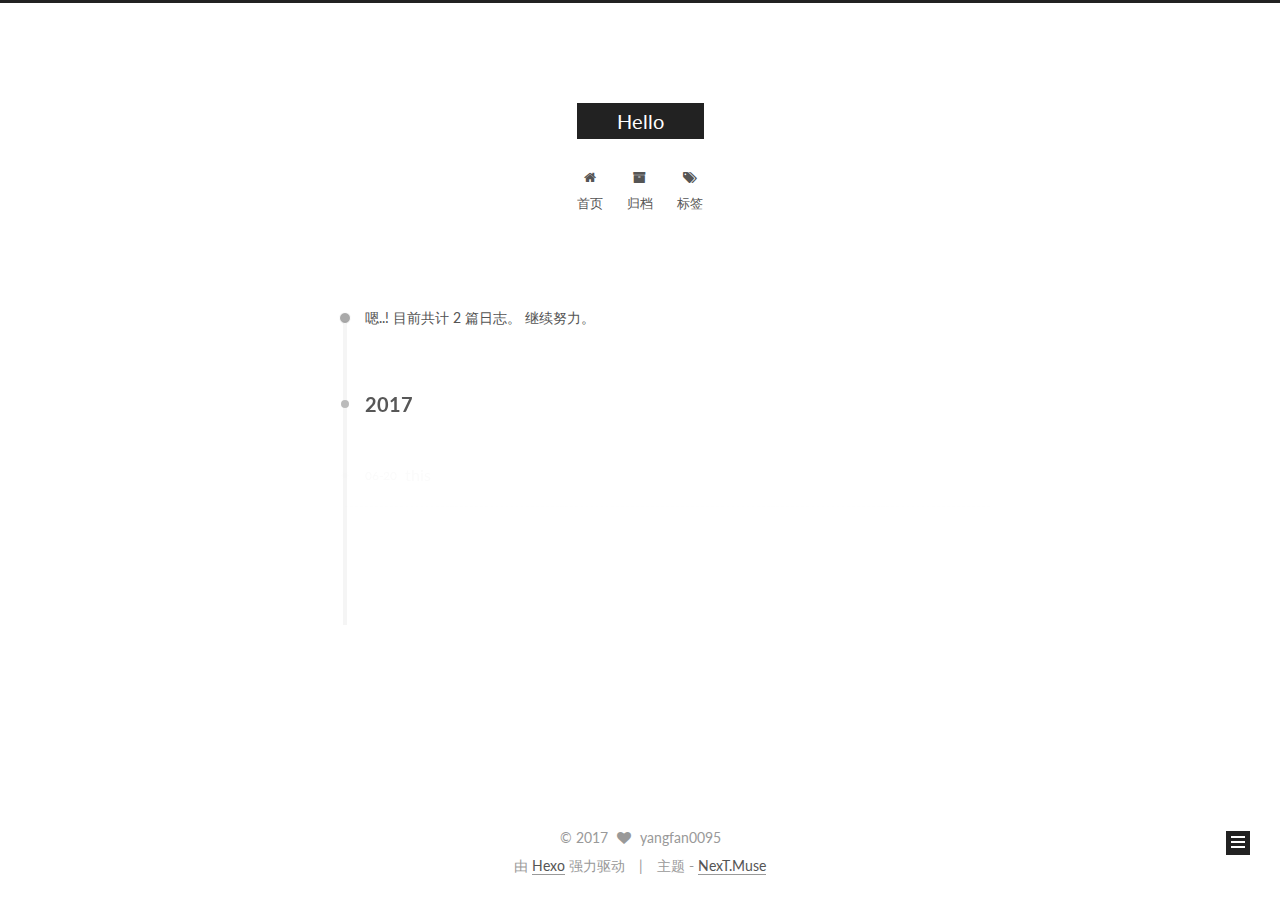
==== archives/index.html @ ce15f58a "Site updated: 2017-06-26 13:51:12" ====
<!doctype html>



  


<html class="theme-next muse use-motion" lang="zh-Hans">
<head>
  <meta charset="UTF-8"/>
<meta http-equiv="X-UA-Compatible" content="IE=edge" />
<meta name="viewport" content="width=device-width, initial-scale=1, maximum-scale=1"/>









<meta http-equiv="Cache-Control" content="no-transform" />
<meta http-equiv="Cache-Control" content="no-siteapp" />















  
  
  <link href="/lib/fancybox/source/jquery.fancybox.css?v=2.1.5" rel="stylesheet" type="text/css" />




  
  
  
  

  
    
    
  

  

  

  

  

  
    
    
    <link href="//fonts.googleapis.com/css?family=Lato:300,300italic,400,400italic,700,700italic&subset=latin,latin-ext" rel="stylesheet" type="text/css">
  






<link href="/lib/font-awesome/css/font-awesome.min.css?v=4.6.2" rel="stylesheet" type="text/css" />

<link href="/css/main.css?v=5.1.1" rel="stylesheet" type="text/css" />


  <meta name="keywords" content="Hexo, NexT" />








  <link rel="shortcut icon" type="image/x-icon" href="/favicon.ico?v=5.1.1" />






<meta property="og:type" content="website">
<meta property="og:title" content="Hello">
<meta property="og:url" content="http://yoursite.com/archives/index.html">
<meta property="og:site_name" content="Hello">
<meta name="twitter:card" content="summary">
<meta name="twitter:title" content="Hello">



<script type="text/javascript" id="hexo.configurations">
  var NexT = window.NexT || {};
  var CONFIG = {
    root: '/',
    scheme: 'Muse',
    sidebar: {"position":"left","display":"post","offset":12,"offset_float":0,"b2t":false,"scrollpercent":false},
    fancybox: true,
    motion: true,
    duoshuo: {
      userId: '0',
      author: '博主'
    },
    algolia: {
      applicationID: '',
      apiKey: '',
      indexName: '',
      hits: {"per_page":10},
      labels: {"input_placeholder":"Search for Posts","hits_empty":"We didn't find any results for the search: ${query}","hits_stats":"${hits} results found in ${time} ms"}
    }
  };
</script>



  <link rel="canonical" href="http://yoursite.com/archives/"/>





  <title>归档 | Hello</title>
  














</head>

<body itemscope itemtype="http://schema.org/WebPage" lang="zh-Hans">

  
  
    
  

  <div class="container sidebar-position-left  page-archive  ">
    <div class="headband"></div>

    <header id="header" class="header" itemscope itemtype="http://schema.org/WPHeader">
      <div class="header-inner"><div class="site-brand-wrapper">
  <div class="site-meta ">
    

    <div class="custom-logo-site-title">
      <a href="/"  class="brand" rel="start">
        <span class="logo-line-before"><i></i></span>
        <span class="site-title">Hello</span>
        <span class="logo-line-after"><i></i></span>
      </a>
    </div>
      
        <p class="site-subtitle"></p>
      
  </div>

  <div class="site-nav-toggle">
    <button>
      <span class="btn-bar"></span>
      <span class="btn-bar"></span>
      <span class="btn-bar"></span>
    </button>
  </div>
</div>

<nav class="site-nav">
  

  
    <ul id="menu" class="menu">
      
        
        <li class="menu-item menu-item-home">
          <a href="/" rel="section">
            
              <i class="menu-item-icon fa fa-fw fa-home"></i> <br />
            
            首页
          </a>
        </li>
      
        
        <li class="menu-item menu-item-archives">
          <a href="/archives/" rel="section">
            
              <i class="menu-item-icon fa fa-fw fa-archive"></i> <br />
            
            归档
          </a>
        </li>
      
        
        <li class="menu-item menu-item-tags">
          <a href="/tags/" rel="section">
            
              <i class="menu-item-icon fa fa-fw fa-tags"></i> <br />
            
            标签
          </a>
        </li>
      

      
    </ul>
  

  
</nav>



 </div>
    </header>

    <main id="main" class="main">
      <div class="main-inner">
        <div class="content-wrap">
          <div id="content" class="content">
            

  <section id="posts" class="posts-collapse">
    <span class="archive-move-on"></span>

    <span class="archive-page-counter">
      
      
      
        
      
      嗯..! 目前共计 2 篇日志。 继续努力。
    </span>

    

      
      
      

      
        
        <div class="collection-title">
          <h2 class="archive-year motion-element" id="archive-year-2017">2017</h2>
        </div>
      
      

      

  <article class="post post-type-normal" itemscope itemtype="http://schema.org/Article">
    <header class="post-header">

      <h2 class="post-title">
        
            <a class="post-title-link" href="/2017/06/20/this/" itemprop="url">
              
                <span itemprop="name">this</span>
              
            </a>
        
      </h2>

      <div class="post-meta">
        <time class="post-time" itemprop="dateCreated"
              datetime="2017-06-20T11:34:22+08:00"
              content="2017-06-20" >
          06-20
        </time>
      </div>

    </header>
  </article>



    

      
      
      

      
      

      

  <article class="post post-type-normal" itemscope itemtype="http://schema.org/Article">
    <header class="post-header">

      <h2 class="post-title">
        
            <a class="post-title-link" href="/2017/06/20/hello-world/" itemprop="url">
              
                <span itemprop="name">Hello World</span>
              
            </a>
        
      </h2>

      <div class="post-meta">
        <time class="post-time" itemprop="dateCreated"
              datetime="2017-06-20T11:29:02+08:00"
              content="2017-06-20" >
          06-20
        </time>
      </div>

    </header>
  </article>



    

  </section>

  



          </div>
          


          

        </div>
        
          
  
  <div class="sidebar-toggle">
    <div class="sidebar-toggle-line-wrap">
      <span class="sidebar-toggle-line sidebar-toggle-line-first"></span>
      <span class="sidebar-toggle-line sidebar-toggle-line-middle"></span>
      <span class="sidebar-toggle-line sidebar-toggle-line-last"></span>
    </div>
  </div>

  <aside id="sidebar" class="sidebar">
    <div class="sidebar-inner">

      

      

      <section class="site-overview sidebar-panel sidebar-panel-active">
        <div class="site-author motion-element" itemprop="author" itemscope itemtype="http://schema.org/Person">
          <img class="site-author-image" itemprop="image"
               src="/images/avatar.gif"
               alt="yangfan0095" />
          <p class="site-author-name" itemprop="name">yangfan0095</p>
           
              <p class="site-description motion-element" itemprop="description"></p>
          
        </div>
        <nav class="site-state motion-element">

          
            <div class="site-state-item site-state-posts">
              <a href="/archives/">
                <span class="site-state-item-count">2</span>
                <span class="site-state-item-name">日志</span>
              </a>
            </div>
          

          

          

        </nav>

        

        <div class="links-of-author motion-element">
          
        </div>

        
        

        
        

        


      </section>

      

      

    </div>
  </aside>


        
      </div>
    </main>

    <footer id="footer" class="footer">
      <div class="footer-inner">
        <div class="copyright" >
  
  &copy; 
  <span itemprop="copyrightYear">2017</span>
  <span class="with-love">
    <i class="fa fa-heart"></i>
  </span>
  <span class="author" itemprop="copyrightHolder">yangfan0095</span>
</div>


<div class="powered-by">
  由 <a class="theme-link" href="https://hexo.io">Hexo</a> 强力驱动
</div>

<div class="theme-info">
  主题 -
  <a class="theme-link" href="https://github.com/iissnan/hexo-theme-next">
    NexT.Muse
  </a>
</div>


        

        
      </div>
    </footer>

    
      <div class="back-to-top">
        <i class="fa fa-arrow-up"></i>
        
      </div>
    

  </div>

  

<script type="text/javascript">
  if (Object.prototype.toString.call(window.Promise) !== '[object Function]') {
    window.Promise = null;
  }
</script>









  












  
  <script type="text/javascript" src="/lib/jquery/index.js?v=2.1.3"></script>

  
  <script type="text/javascript" src="/lib/fastclick/lib/fastclick.min.js?v=1.0.6"></script>

  
  <script type="text/javascript" src="/lib/jquery_lazyload/jquery.lazyload.js?v=1.9.7"></script>

  
  <script type="text/javascript" src="/lib/velocity/velocity.min.js?v=1.2.1"></script>

  
  <script type="text/javascript" src="/lib/velocity/velocity.ui.min.js?v=1.2.1"></script>

  
  <script type="text/javascript" src="/lib/fancybox/source/jquery.fancybox.pack.js?v=2.1.5"></script>


  


  <script type="text/javascript" src="/js/src/utils.js?v=5.1.1"></script>

  <script type="text/javascript" src="/js/src/motion.js?v=5.1.1"></script>



  
  

  
  
    <script type="text/javascript" id="motion.page.archive">
      $('.archive-year').velocity('transition.slideLeftIn');
    </script>
  


  


  <script type="text/javascript" src="/js/src/bootstrap.js?v=5.1.1"></script>



  


  




	





  





  





  






  





  

  

  

  

  

  

</body>
</html>
---- css/main.css ----
/* normalize.css v3.0.2 | MIT License | git.io/normalize */
html {
  font-family: sans-serif; /* 1 */
  -ms-text-size-adjust: 100%; /* 2 */
  -webkit-text-size-adjust: 100%; /* 2 */
}
body {
  margin: 0;
}
article,
aside,
details,
figcaption,
figure,
footer,
header,
hgroup,
main,
menu,
nav,
section,
summary {
  display: block;
}
audio,
canvas,
progress,
video {
  display: inline-block; /* 1 */
  vertical-align: baseline; /* 2 */
}
audio:not([controls]) {
  display: none;
  height: 0;
}
[hidden],
template {
  display: none;
}
a {
  background-color: transparent;
}
a:active,
a:hover {
  outline: 0;
}
abbr[title] {
  border-bottom: 1px dotted;
}
b,
strong {
  font-weight: bold;
}
dfn {
  font-style: italic;
}
h1 {
  font-size: 2em;
  margin: 0.67em 0;
}
mark {
  background: #ff0;
  color: #000;
}
small {
  font-size: 80%;
}
sub,
sup {
  font-size: 75%;
  line-height: 0;
  position: relative;
  vertical-align: baseline;
}
sup {
  top: -0.5em;
}
sub {
  bottom: -0.25em;
}
img {
  border: 0;
}
svg:not(:root) {
  overflow: hidden;
}
figure {
  margin: 1em 40px;
}
hr {
  -moz-box-sizing: content-box;
  box-sizing: content-box;
  height: 0;
}
pre {
  overflow: auto;
}
code,
kbd,
pre,
samp {
  font-family: monospace, monospace;
  font-size: 1em;
}
button,
input,
optgroup,
select,
textarea {
  color: inherit; /* 1 */
  font: inherit; /* 2 */
  margin: 0; /* 3 */
}
button {
  overflow: visible;
}
button,
select {
  text-transform: none;
}
button,
html input[type="button"],
input[type="reset"],
input[type="submit"] {
  -webkit-appearance: button; /* 2 */
  cursor: pointer; /* 3 */
}
button[disabled],
html input[disabled] {
  cursor: default;
}
button::-moz-focus-inner,
input::-moz-focus-inner {
  border: 0;
  padding: 0;
}
input {
  line-height: normal;
}
input[type="checkbox"],
input[type="radio"] {
  box-sizing: border-box; /* 1 */
  padding: 0; /* 2 */
}
input[type="number"]::-webkit-inner-spin-button,
input[type="number"]::-webkit-outer-spin-button {
  height: auto;
}
input[type="search"] {
  -webkit-appearance: textfield; /* 1 */
  -moz-box-sizing: content-box;
  -webkit-box-sizing: content-box; /* 2 */
  box-sizing: content-box;
}
input[type="search"]::-webkit-search-cancel-button,
input[type="search"]::-webkit-search-decoration {
  -webkit-appearance: none;
}
fieldset {
  border: 1px solid #c0c0c0;
  margin: 0 2px;
  padding: 0.35em 0.625em 0.75em;
}
legend {
  border: 0; /* 1 */
  padding: 0; /* 2 */
}
textarea {
  overflow: auto;
}
optgroup {
  font-weight: bold;
}
table {
  border-collapse: collapse;
  border-spacing: 0;
}
td,
th {
  padding: 0;
}
::selection {
  background: #262a30;
  color: #fff;
}
body {
  position: relative;
  font-family: 'Lato', "PingFang SC", "Microsoft YaHei", sans-serif;
  font-size: 14px;
  line-height: 2;
  color: #555;
  background: #fff;
}
@media (max-width: 767px) {
  body {
    padding-right: 0 !important;
  }
}
@media (min-width: 768px) and (max-width: 991px) {
  body {
    padding-right: 0 !important;
  }
}
@media (min-width: 1600px) {
  body {
    font-size: 16px;
  }
}
h1,
h2,
h3,
h4,
h5,
h6 {
  margin: 0;
  padding: 0;
  font-weight: bold;
  line-height: 1.5;
  font-family: 'Lato', "PingFang SC", "Microsoft YaHei", sans-serif;
}
h2,
h3,
h4,
h5,
h6 {
  margin: 20px 0 15px;
}
h1 {
  font-size: 22px;
}
@media (max-width: 767px) {
  h1 {
    font-size: 18px;
  }
}
h2 {
  font-size: 20px;
}
@media (max-width: 767px) {
  h2 {
    font-size: 16px;
  }
}
h3 {
  font-size: 18px;
}
@media (max-width: 767px) {
  h3 {
    font-size: 14px;
  }
}
h4 {
  font-size: 16px;
}
@media (max-width: 767px) {
  h4 {
    font-size: 12px;
  }
}
h5 {
  font-size: 14px;
}
@media (max-width: 767px) {
  h5 {
    font-size: 10px;
  }
}
h6 {
  font-size: 12px;
}
@media (max-width: 767px) {
  h6 {
    font-size: 8px;
  }
}
p {
  margin: 0 0 25px 0;
}
a {
  color: #555;
  text-decoration: none;
  border-bottom: 1px solid #999;
  word-wrap: break-word;
}
a:hover {
  color: #222;
  border-bottom-color: #222;
}
blockquote {
  margin: 0;
  padding: 0;
}
img {
  display: block;
  margin: auto;
  max-width: 100%;
  height: auto;
}
hr {
  margin: 40px 0;
  height: 3px;
  border: none;
  background-color: #ddd;
  background-image: repeating-linear-gradient(-45deg, #fff, #fff 4px, transparent 4px, transparent 8px);
}
blockquote {
  padding: 0 15px;
  color: #666;
  border-left: 4px solid #ddd;
}
blockquote cite::before {
  content: "-";
  padding: 0 5px;
}
dt {
  font-weight: 700;
}
dd {
  margin: 0;
  padding: 0;
}
.text-left {
  text-align: left;
}
.text-center {
  text-align: center;
}
.text-right {
  text-align: right;
}
.text-justify {
  text-align: justify;
}
.text-nowrap {
  white-space: nowrap;
}
.text-lowercase {
  text-transform: lowercase;
}
.text-uppercase {
  text-transform: uppercase;
}
.text-capitalize {
  text-transform: capitalize;
}
.center-block {
  display: block;
  margin-left: auto;
  margin-right: auto;
}
.clearfix:before,
.clearfix:after {
  content: " ";
  display: table;
}
.clearfix:after {
  clear: both;
}
.pullquote {
  width: 45%;
}
.pullquote.left {
  float: left;
  margin-left: 5px;
  margin-right: 10px;
}
.pullquote.right {
  float: right;
  margin-left: 10px;
  margin-right: 5px;
}
.affix.affix.affix {
  position: fixed;
}
.translation {
  margin-top: -20px;
  font-size: 14px;
  color: #999;
}
.scrollbar-measure {
  width: 100px;
  height: 100px;
  overflow: scroll;
  position: absolute;
  top: -9999px;
}
.use-motion .motion-element {
  opacity: 0;
}
table {
  margin: 20px 0;
  width: 100%;
  border-collapse: collapse;
  border-spacing: 0;
  border: 1px solid #ddd;
  font-size: 14px;
  table-layout: fixed;
  word-wrap: break-all;
}
table>tbody>tr:nth-of-type(odd) {
  background-color: #f9f9f9;
}
table>tbody>tr:hover {
  background-color: #f5f5f5;
}
caption,
th,
td {
  padding: 8px;
  text-align: left;
  vertical-align: middle;
  font-weight: normal;
}
th,
td {
  border-bottom: 3px solid #ddd;
  border-right: 1px solid #eee;
}
th {
  padding-bottom: 10px;
  font-weight: 700;
}
td {
  border-bottom-width: 1px;
}
html,
body {
  height: 100%;
}
.container {
  position: relative;
  min-height: 100%;
}
.header-inner {
  margin: 0 auto;
  padding: 100px 0 70px;
  width: 700px;
}
@media (min-width: 1600px) {
  .container .header-inner {
    width: 900px;
  }
}
.main {
  padding-bottom: 150px;
}
.main-inner {
  margin: 0 auto;
  width: 700px;
}
@media (min-width: 1600px) {
  .container .main-inner {
    width: 900px;
  }
}
.footer {
  position: absolute;
  left: 0;
  bottom: 0;
  width: 100%;
  min-height: 50px;
}
.footer-inner {
  box-sizing: border-box;
  margin: 20px auto;
  width: 700px;
}
@media (min-width: 1600px) {
  .container .footer-inner {
    width: 900px;
  }
}
pre,
.highlight {
  overflow: auto;
  margin: 20px 0;
  padding: 0;
  font-size: 13px;
  color: #4d4d4c;
  background: #f7f7f7;
  line-height: 1.6;
}
pre,
code {
  font-family: consolas, Menlo, "PingFang SC", "Microsoft YaHei", monospace;
}
code {
  padding: 2px 4px;
  word-wrap: break-word;
  color: #555;
  background: #eee;
  border-radius: 3px;
  font-size: 13px;
}
pre code {
  padding: 0;
  color: #4d4d4c;
  background: none;
  text-shadow: none;
}
.highlight {
  border-radius: 1px;
}
.highlight pre {
  border: none;
  margin: 0;
  padding: 10px 0;
}
.highlight table {
  margin: 0;
  width: auto;
  border: none;
}
.highlight td {
  border: none;
  padding: 0;
}
.highlight figcaption {
  font-size: 1em;
  color: #4d4d4c;
  line-height: 1em;
  margin-bottom: 1em;
}
.highlight figcaption:before,
.highlight figcaption:after {
  content: " ";
  display: table;
}
.highlight figcaption:after {
  clear: both;
}
.highlight figcaption a {
  float: right;
  color: #4d4d4c;
}
.highlight figcaption a:hover {
  border-bottom-color: #4d4d4c;
}
.highlight .gutter pre {
  padding-left: 10px;
  padding-right: 10px;
  color: #869194;
  text-align: right;
  background-color: #eff2f3;
}
.highlight .code pre {
  width: 100%;
  padding-left: 10px;
  padding-right: 10px;
  background-color: #f7f7f7;
}
.highlight .line {
  height: 20px;
}
.gutter {
  -webkit-user-select: none;
  -moz-user-select: none;
  -ms-user-select: none;
  user-select: none;
}
.gist table {
  width: auto;
}
.gist table td {
  border: none;
}
pre .deletion {
  background: #fdd;
}
pre .addition {
  background: #dfd;
}
pre .meta {
  color: #8959a8;
}
pre .comment {
  color: #8e908c;
}
pre .variable,
pre .attribute,
pre .tag,
pre .regexp,
pre .ruby .constant,
pre .xml .tag .title,
pre .xml .pi,
pre .xml .doctype,
pre .html .doctype,
pre .css .id,
pre .css .class,
pre .css .pseudo {
  color: #c82829;
}
pre .number,
pre .preprocessor,
pre .built_in,
pre .literal,
pre .params,
pre .constant,
pre .command {
  color: #f5871f;
}
pre .ruby .class .title,
pre .css .rules .attribute,
pre .string,
pre .value,
pre .inheritance,
pre .header,
pre .ruby .symbol,
pre .xml .cdata,
pre .special,
pre .number,
pre .formula {
  color: #718c00;
}
pre .title,
pre .css .hexcolor {
  color: #3e999f;
}
pre .function,
pre .python .decorator,
pre .python .title,
pre .ruby .function .title,
pre .ruby .title .keyword,
pre .perl .sub,
pre .javascript .title,
pre .coffeescript .title {
  color: #4271ae;
}
pre .keyword,
pre .javascript .function {
  color: #8959a8;
}
.full-image.full-image.full-image {
  border: none;
  max-width: 100%;
  width: auto;
  margin: 20px auto;
}
@media (min-width: 992px) {
  .full-image.full-image.full-image {
    max-width: none;
    width: 110%;
    margin: 25px -5%;
  }
}
.blockquote-center,
.page-home .post-type-quote blockquote,
.page-post-detail .post-type-quote blockquote {
  position: relative;
  margin: 40px 0;
  padding: 0;
  border-left: none;
  text-align: center;
}
.blockquote-center::before,
.page-home .post-type-quote blockquote::before,
.page-post-detail .post-type-quote blockquote::before,
.blockquote-center::after,
.page-home .post-type-quote blockquote::after,
.page-post-detail .post-type-quote blockquote::after {
  position: absolute;
  content: ' ';
  display: block;
  width: 100%;
  height: 24px;
  opacity: 0.2;
  background-repeat: no-repeat;
  background-position: 0 -6px;
  background-size: 22px 22px;
}
.blockquote-center::before,
.page-home .post-type-quote blockquote::before,
.page-post-detail .post-type-quote blockquote::before {
  top: -20px;
  background-image: url("../images/quote-l.svg");
  border-top: 1px solid #ccc;
}
.blockquote-center::after,
.page-home .post-type-quote blockquote::after,
.page-post-detail .post-type-quote blockquote::after {
  bottom: -20px;
  background-image: url("../images/quote-r.svg");
  border-bottom: 1px solid #ccc;
  background-position: 100% 8px;
}
.blockquote-center p,
.page-home .post-type-quote blockquote p,
.page-post-detail .post-type-quote blockquote p,
.blockquote-center div,
.page-home .post-type-quote blockquote div,
.page-post-detail .post-type-quote blockquote div {
  text-align: center;
}
.post .post-body .group-picture img {
  box-sizing: border-box;
  padding: 0 3px;
  border: none;
}
.post .group-picture-row {
  overflow: hidden;
  margin-top: 6px;
}
.post .group-picture-row:first-child {
  margin-top: 0;
}
.post .group-picture-column {
  float: left;
}
.page-post-detail .post-body .group-picture-column {
  float: none;
  margin-top: 10px;
  width: auto !important;
}
.page-post-detail .post-body .group-picture-column img {
  margin: 0 auto;
}
.page-archive .group-picture-container {
  overflow: hidden;
}
.page-archive .group-picture-row {
  float: left;
}
.page-archive .group-picture-row:first-child {
  margin-top: 6px;
}
.page-archive .group-picture-column {
  max-width: 150px;
  max-height: 150px;
}
.note {
  padding: 20px;
  margin: 20px 0;
  border: 1px solid #eee;
  border-left-width: 5px;
  border-radius: 3px;
}
.note h2,
.note h3,
.note h4,
.note h5,
.note h6 {
  margin-top: 0;
  margin-bottom: 5px;
  padding-top: 0 !important;
}
.note p:last-child {
  margin-bottom: 0;
}
.note code {
  border-radius: 3px;
}
.note+.note {
  margin-top: -5px;
}
.default {
  border-left-color: #777;
}
.default h2,
.default h3,
.default h4,
.default h5,
.default h6 {
  color: #777;
}
.primary {
  border-left-color: #428bca;
}
.primary h2,
.primary h3,
.primary h4,
.primary h5,
.primary h6 {
  color: #428bca;
}
.success {
  border-left-color: #5cb85c;
}
.success h2,
.success h3,
.success h4,
.success h5,
.success h6 {
  color: #5cb85c;
}
.danger {
  border-left-color: #d9534f;
}
.danger h2,
.danger h3,
.danger h4,
.danger h5,
.danger h6 {
  color: #d9534f;
}
.warning {
  border-left-color: #f0ad4e;
}
.warning h2,
.warning h3,
.warning h4,
.warning h5,
.warning h6 {
  color: #f0ad4e;
}
.info {
  border-left-color: #5bc0de;
}
.info h2,
.info h3,
.info h4,
.info h5,
.info h6 {
  color: #5bc0de;
}
.btn {
  display: inline-block;
  padding: 0 20px;
  font-size: 14px;
  color: #fff;
  background: #222;
  border: 2px solid #222;
  text-decoration: none;
  border-radius: 0;
  transition-property: background-color;
  transition-duration: 0.2s;
  transition-timing-function: ease-in-out;
  transition-delay: 0s;
}
.btn:hover,
.post-button .btn:hover {
  border-color: #222;
  color: #222;
  background: #fff;
}
.btn-bar {
  display: block;
  width: 22px;
  height: 2px;
  background: #555;
  border-radius: 1px;
}
.btn-bar+.btn-bar {
  margin-top: 4px;
}
.pagination {
  margin: 120px 0 40px;
  text-align: center;
  border-top: 1px solid #eee;
}
.page-number-basic,
.pagination .prev,
.pagination .next,
.pagination .page-number,
.pagination .space {
  display: inline-block;
  position: relative;
  top: -1px;
  margin: 0 10px;
  padding: 0 10px;
  line-height: 30px;
}
@media (max-width: 767px) {
  .page-number-basic,
  .pagination .prev,
  .pagination .next,
  .pagination .page-number,
  .pagination .space {
    margin: 0 5px;
  }
}
.pagination .prev,
.pagination .next,
.pagination .page-number {
  border-bottom: 0;
  border-top: 1px solid #eee;
  transition-property: border-color;
  transition-duration: 0.2s;
  transition-timing-function: ease-in-out;
  transition-delay: 0s;
}
.pagination .prev:hover,
.pagination .next:hover,
.pagination .page-number:hover {
  border-top-color: #222;
}
.pagination .space {
  padding: 0;
  margin: 0;
}
.pagination .prev {
  margin-left: 0;
}
.pagination .next {
  margin-right: 0;
}
.pagination .page-number.current {
  color: #fff;
  background: #ccc;
  border-top-color: #ccc;
}
@media (max-width: 767px) {
  .pagination {
    border-top: none;
  }
  .pagination .prev,
  .pagination .next,
  .pagination .page-number {
    margin-bottom: 10px;
    border-top: 0;
    border-bottom: 1px solid #eee;
  }
  .pagination .prev:hover,
  .pagination .next:hover,
  .pagination .page-number:hover {
    border-bottom-color: #222;
  }
}
.comments {
  margin: 60px 20px 0;
}
.tag-cloud {
  text-align: center;
}
.tag-cloud a {
  display: inline-block;
  margin: 10px;
}
.back-to-top {
  box-sizing: border-box;
  position: fixed;
  bottom: -100px;
  right: 30px;
  z-index: 1050;
  padding: 0 6px;
  width: 24px;
  background: #222;
  font-size: 12px;
  opacity: 1;
  color: #fff;
  cursor: pointer;
  text-align: center;
  -webkit-transform: translateZ(0);
  transition-property: bottom;
  transition-duration: 0.2s;
  transition-timing-function: ease-in-out;
  transition-delay: 0s;
}
@media (max-width: 767px) {
  .back-to-top {
    display: none;
  }
}
@media (min-width: 768px) and (max-width: 991px) {
  .back-to-top {
    display: none;
  }
}
.back-to-top.back-to-top-on {
  bottom: 19px;
}
.header {
  background: transparent;
}
.header-inner {
  position: relative;
}
.headband {
  height: 3px;
  background: #222;
}
.site-meta {
  margin: 0;
  text-align: center;
}
@media (max-width: 767px) {
  .site-meta {
    text-align: center;
  }
}
.brand {
  position: relative;
  display: inline-block;
  padding: 0 40px;
  color: #fff;
  background: #222;
  border-bottom: none;
}
.brand:hover {
  color: #fff;
}
.logo {
  display: inline-block;
  margin-right: 5px;
  line-height: 36px;
  vertical-align: top;
}
.site-title {
  display: inline-block;
  vertical-align: top;
  line-height: 36px;
  font-size: 20px;
  font-weight: normal;
  font-family: 'Lato', "PingFang SC", "Microsoft YaHei", sans-serif;
}
.site-subtitle {
  margin-top: 10px;
  font-size: 13px;
  color: #999;
}
.use-motion .brand {
  opacity: 0;
}
.use-motion .logo,
.use-motion .site-title,
.use-motion .site-subtitle {
  opacity: 0;
  position: relative;
  top: -10px;
}
.site-nav-toggle {
  display: none;
  position: absolute;
  top: 10px;
  left: 10px;
}
@media (max-width: 767px) {
  .site-nav-toggle {
    display: block;
  }
}
.site-nav-toggle button {
  margin-top: 2px;
  padding: 9px 10px;
  background: transparent;
  border: none;
}
@media (max-width: 767px) {
  .site-nav {
    display: none;
    margin: 0 -10px;
    padding: 0 10px;
    clear: both;
    border-top: 1px solid #ddd;
  }
}
@media (min-width: 768px) and (max-width: 991px) {
  .site-nav {
    display: block !important;
  }
}
@media (min-width: 992px) {
  .site-nav {
    display: block !important;
  }
}
.menu {
  margin-top: 20px;
  padding-left: 0;
  text-align: center;
}
.menu .menu-item {
  display: inline-block;
  margin: 0 10px;
  list-style: none;
}
@media screen and (max-width: 767px) {
  .menu .menu-item {
    margin-top: 10px;
  }
}
.menu .menu-item a {
  display: block;
  font-size: 13px;
  line-height: inherit;
  border-bottom: 1px solid transparent;
  transition-property: border-color;
  transition-duration: 0.2s;
  transition-timing-function: ease-in-out;
  transition-delay: 0s;
}
.menu .menu-item a:hover {
  border-bottom-color: #222;
}
.menu .menu-item .fa {
  margin-right: 5px;
}
.use-motion .menu-item {
  opacity: 0;
}
.post-body {
  font-family: 'Lato', "PingFang SC", "Microsoft YaHei", sans-serif;
}
@media (max-width: 767px) {
  .post-body {
    word-break: break-word;
  }
}
.post-body .fancybox img {
  display: block !important;
  margin: 0 auto;
  cursor: pointer;
  cursor: zoom-in;
  cursor: -webkit-zoom-in;
}
.post-body .image-caption,
.post-body .figure .caption {
  margin: 10px auto 15px;
  text-align: center;
  font-size: 14px;
  color: #999;
  font-weight: bold;
  line-height: 1;
}
.post-sticky-flag {
  display: inline-block;
  font-size: 16px;
  -ms-transform: rotate(30deg);
  -webkit-transform: rotate(30deg);
  -moz-transform: rotate(30deg);
  -ms-transform: rotate(30deg);
  -o-transform: rotate(30deg);
  transform: rotate(30deg);
}
.posts-expand {
  padding-top: 40px;
}
@media (max-width: 767px) {
  .posts-expand {
    margin: 0 20px;
  }
  .post-body pre {
    padding: 10px;
  }
  .post-body pre .gutter pre {
    padding-right: 10px;
  }
  .post-body .highlight {
    margin-left: 0px;
    margin-right: 0px;
    padding: 0;
  }
  .post-body .highlight .gutter pre {
    padding-right: 10px;
  }
}
@media (min-width: 992px) {
  .posts-expand .post-body {
    text-align: justify;
  }
}
.posts-expand .post-body h2,
.posts-expand .post-body h3,
.posts-expand .post-body h4,
.posts-expand .post-body h5,
.posts-expand .post-body h6 {
  padding-top: 10px;
}
.posts-expand .post-body h2 .header-anchor,
.posts-expand .post-body h3 .header-anchor,
.posts-expand .post-body h4 .header-anchor,
.posts-expand .post-body h5 .header-anchor,
.posts-expand .post-body h6 .header-anchor {
  float: right;
  margin-left: 10px;
  color: #ccc;
  border-bottom-style: none;
  visibility: hidden;
}
.posts-expand .post-body h2 .header-anchor:hover,
.posts-expand .post-body h3 .header-anchor:hover,
.posts-expand .post-body h4 .header-anchor:hover,
.posts-expand .post-body h5 .header-anchor:hover,
.posts-expand .post-body h6 .header-anchor:hover {
  color: inherit;
}
.posts-expand .post-body h2:hover .header-anchor,
.posts-expand .post-body h3:hover .header-anchor,
.posts-expand .post-body h4:hover .header-anchor,
.posts-expand .post-body h5:hover .header-anchor,
.posts-expand .post-body h6:hover .header-anchor {
  visibility: visible;
}
.posts-expand .post-body ul li {
  list-style: circle;
}
.posts-expand .post-body img {
  box-sizing: border-box;
  margin: auto;
  padding: 3px;
  border: 1px solid #ddd;
}
.posts-expand .fancybox img {
  margin: 0 auto;
}
@media (max-width: 767px) {
  .posts-collapse {
    margin: 0 20px;
  }
  .posts-collapse .post-title,
  .posts-collapse .post-meta {
    display: block;
    width: auto;
    text-align: left;
  }
}
.posts-collapse {
  position: relative;
  z-index: 1010;
  margin-left: 55px;
}
.posts-collapse::after {
  content: " ";
  position: absolute;
  top: 20px;
  left: 0;
  margin-left: -2px;
  width: 4px;
  height: 100%;
  background: #f5f5f5;
  z-index: -1;
}
@media (max-width: 767px) {
  .posts-collapse {
    margin: 0 20px;
  }
}
.posts-collapse .collection-title {
  position: relative;
  margin: 60px 0;
}
.posts-collapse .collection-title h1,
.posts-collapse .collection-title h2 {
  margin-left: 20px;
}
.posts-collapse .collection-title small {
  color: #bbb;
  margin-left: 5px;
}
.posts-collapse .collection-title::before {
  content: " ";
  position: absolute;
  left: 0;
  top: 50%;
  margin-left: -4px;
  margin-top: -4px;
  width: 8px;
  height: 8px;
  background: #bbb;
  border-radius: 50%;
}
.posts-collapse .post {
  margin: 30px 0;
}
.posts-collapse .post-header {
  position: relative;
  transition-duration: 0.2s;
  transition-timing-function: ease-in-out;
  transition-delay: 0s;
  transition-property: border;
  border-bottom: 1px dashed #ccc;
}
.posts-collapse .post-header::before {
  content: " ";
  position: absolute;
  left: 0;
  top: 12px;
  width: 6px;
  height: 6px;
  margin-left: -4px;
  background: #bbb;
  border-radius: 50%;
  border: 1px solid #fff;
  transition-duration: 0.2s;
  transition-timing-function: ease-in-out;
  transition-delay: 0s;
  transition-property: background;
}
.posts-collapse .post-header:hover {
  border-bottom-color: #666;
}
.posts-collapse .post-header:hover::before {
  background: #222;
}
.posts-collapse .post-meta {
  position: absolute;
  font-size: 12px;
  left: 20px;
  top: 5px;
}
.posts-collapse .post-comments-count {
  display: none;
}
.posts-collapse .post-title {
  margin-left: 60px;
  font-size: 16px;
  font-weight: normal;
  line-height: inherit;
}
.posts-collapse .post-title::after {
  margin-left: 3px;
  opacity: 0.6;
}
.posts-collapse .post-title a {
  color: #666;
  border-bottom: none;
}
.page-home .post-type-quote .post-header,
.page-post-detail .post-type-quote .post-header,
.page-home .post-type-quote .post-tags,
.page-post-detail .post-type-quote .post-tags {
  display: none;
}
.posts-expand .post-title {
  font-size: 26px;
  text-align: center;
  word-break: break-word;
  font-weight: 400;
}
@media (max-width: 767px) {
  .posts-expand .post-title {
    font-size: 22px;
  }
}
.posts-expand .post-title-link {
  display: inline-block;
  position: relative;
  color: #555;
  border-bottom: none;
  line-height: 1.2;
  vertical-align: top;
}
.posts-expand .post-title-link::before {
  content: "";
  position: absolute;
  width: 100%;
  height: 2px;
  bottom: 0;
  left: 0;
  background-color: #000;
  visibility: hidden;
  -webkit-transform: scaleX(0);
  -moz-transform: scaleX(0);
  -ms-transform: scaleX(0);
  -o-transform: scaleX(0);
  transform: scaleX(0);
  transition-duration: 0.2s;
  transition-timing-function: ease-in-out;
  transition-delay: 0s;
}
.posts-expand .post-title-link:hover::before {
  visibility: visible;
  -webkit-transform: scaleX(1);
  -moz-transform: scaleX(1);
  -ms-transform: scaleX(1);
  -o-transform: scaleX(1);
  transform: scaleX(1);
}
.posts-expand .post-title-link .fa {
  font-size: 16px;
}
.posts-expand .post-meta {
  margin: 3px 0 60px 0;
  color: #999;
  font-family: 'Lato', "PingFang SC", "Microsoft YaHei", sans-serif;
  font-size: 12px;
  text-align: center;
}
.posts-expand .post-meta .post-category-list {
  display: inline-block;
  margin: 0;
  padding: 3px;
}
.posts-expand .post-meta .post-category-list-link {
  color: #999;
}
.posts-expand .post-meta .post-description {
  font-size: 14px;
  margin-top: 2px;
}
.post-wordcount {
  display: inline-block;
}
.post-meta-divider {
  margin: 0 0.5em;
}
.post-meta-item-icon {
  margin-right: 3px;
}
@media (min-width: 768px) and (max-width: 991px) {
  .post-meta-item-icon {
    display: inline-block;
  }
}
@media (max-width: 767px) {
  .post-meta-item-icon {
    display: inline-block;
  }
}
@media (min-width: 768px) and (max-width: 991px) {
  .post-meta-item-text {
    display: none;
  }
}
@media (max-width: 767px) {
  .post-meta-item-text {
    display: none;
  }
}
@media (max-width: 767px) {
  .posts-expand .post-comments-count {
    display: none;
  }
}
.post-button {
  margin-top: 50px;
}
.post-button .btn {
  color: #fff;
  font-size: 14px;
  background: #222;
  border-radius: 0;
  line-height: 2;
  margin: 0 4px 8px 4px;
}
.post-button .fa-fw {
  width: 1.285714285714286em;
  text-align: left;
}
.posts-expand .post-tags {
  margin-top: 40px;
  text-align: center;
}
.posts-expand .post-tags a {
  display: inline-block;
  margin-right: 10px;
  font-size: 13px;
}
.post-nav {
  display: table;
  margin-top: 15px;
  width: 100%;
  border-top: 1px solid #eee;
}
.post-nav-divider {
  display: table-cell;
  width: 10%;
}
.post-nav-item {
  display: table-cell;
  padding: 10px 0 0 0;
  width: 45%;
  vertical-align: top;
}
.post-nav-item a {
  position: relative;
  display: block;
  line-height: 25px;
  font-size: 14px;
  color: #555;
  border-bottom: none;
}
.post-nav-item a:hover {
  color: #222;
  border-bottom: none;
}
.post-nav-item a:active {
  top: 2px;
}
.post-nav-item .fa {
  position: absolute;
  top: 8px;
  left: 0;
  font-size: 12px;
}
.post-nav-next a {
  padding-left: 15px;
}
.post-nav-prev {
  text-align: right;
}
.post-nav-prev a {
  padding-right: 15px;
}
.post-nav-prev .fa {
  right: 0;
  left: auto;
}
.posts-expand .post-eof {
  display: block;
  margin: 80px auto 60px;
  width: 8%;
  height: 1px;
  background: #ccc;
  text-align: center;
}
.post:last-child .post-eof.post-eof.post-eof {
  display: none;
}
.post-gallery {
  display: table;
  table-layout: fixed;
  width: 100%;
  border-collapse: separate;
}
.post-gallery-row {
  display: table-row;
}
.post-gallery .post-gallery-img {
  display: table-cell;
  text-align: center;
  vertical-align: middle;
  border: none;
}
.post-gallery .post-gallery-img img {
  max-width: 100%;
  max-height: 100%;
  border: none;
}
.fancybox-close,
.fancybox-close:hover {
  border: none;
}
.sidebar {
  position: fixed;
  right: 0;
  top: 0;
  bottom: 0;
  width: 0;
  z-index: 1040;
  box-shadow: inset 0 2px 6px #000;
  background: #222;
  -webkit-transform: translateZ(0);
}
.sidebar a {
  color: #999;
  border-bottom-color: #555;
}
.sidebar a:hover {
  color: #eee;
}
@media (min-width: 768px) and (max-width: 991px) {
  .sidebar {
    display: none !important;
  }
}
@media (max-width: 767px) {
  .sidebar {
    display: none !important;
  }
}
.sidebar-inner {
  position: relative;
  padding: 20px 10px;
  color: #999;
  text-align: center;
}
.sidebar-toggle {
  position: fixed;
  right: 30px;
  bottom: 45px;
  width: 14px;
  height: 14px;
  padding: 5px;
  background: #222;
  line-height: 0;
  z-index: 1050;
  cursor: pointer;
  -webkit-transform: translateZ(0);
}
@media (min-width: 768px) and (max-width: 991px) {
  .sidebar-toggle {
    display: none;
  }
}
@media (max-width: 767px) {
  .sidebar-toggle {
    display: none;
  }
}
.sidebar-toggle-line {
  position: relative;
  display: inline-block;
  vertical-align: top;
  height: 2px;
  width: 100%;
  background: #fff;
  margin-top: 3px;
}
.sidebar-toggle-line:first-child {
  margin-top: 0;
}
.site-author-image {
  display: block;
  margin: 0 auto;
  padding: 2px;
  max-width: 96px;
  height: auto;
  border: 2px solid #333;
}
.site-author-name {
  margin: 5px 0 0;
  text-align: center;
  color: #f5f5f5;
  font-weight: normal;
}
.site-description {
  margin-top: 5px;
  text-align: center;
  font-size: 14px;
  color: #999;
}
.site-state {
  overflow: hidden;
  line-height: 1.4;
  white-space: nowrap;
  text-align: center;
}
.site-state-item {
  display: inline-block;
  padding: 0 15px;
  border-left: 1px solid #333;
}
.site-state-item:first-child {
  border-left: none;
}
.site-state-item a {
  border-bottom: none;
}
.site-state-item-count {
  display: block;
  text-align: center;
  color: inherit;
  font-weight: 600;
  font-size: 18px;
}
.site-state-item-name {
  font-size: 13px;
  color: inherit;
}
.feed-link {
  margin-top: 20px;
}
.feed-link a {
  display: inline-block;
  padding: 0 15px;
  color: #fc6423;
  border: 1px solid #fc6423;
  border-radius: 4px;
}
.feed-link a i {
  color: #fc6423;
  font-size: 14px;
}
.feed-link a:hover {
  color: #fff;
  background: #fc6423;
}
.feed-link a:hover i {
  color: #fff;
}
.links-of-author {
  margin-top: 20px;
}
.links-of-author a {
  display: inline-block;
  vertical-align: middle;
  margin-right: 10px;
  margin-bottom: 10px;
  border-bottom-color: #555;
  font-size: 13px;
}
.links-of-author a:before {
  display: inline-block;
  vertical-align: middle;
  margin-right: 3px;
  content: " ";
  width: 4px;
  height: 4px;
  border-radius: 50%;
  background: #ffadff;
}
.links-of-blogroll {
  font-size: 13px;
}
.links-of-blogroll-title {
  margin-top: 20px;
  font-size: 14px;
  font-weight: 600;
}
.links-of-blogroll-list {
  margin: 0;
  padding: 0;
  list-style: none;
}
.links-of-blogroll-item {
  padding: 2px 10px;
}
.sidebar-nav {
  margin: 0 0 20px;
  padding-left: 0;
}
.sidebar-nav li {
  display: inline-block;
  cursor: pointer;
  border-bottom: 1px solid transparent;
  font-size: 14px;
  color: #555;
}
.sidebar-nav li:hover {
  color: #f5f5f5;
}
.page-post-detail .sidebar-nav-toc {
  padding: 0 5px;
}
.page-post-detail .sidebar-nav-overview {
  margin-left: 10px;
}
.sidebar-nav .sidebar-nav-active {
  color: #87daff;
  border-bottom-color: #87daff;
}
.sidebar-nav .sidebar-nav-active:hover {
  color: #87daff;
}
.sidebar-panel {
  display: none;
}
.sidebar-panel-active {
  display: block;
}
.post-toc-empty {
  font-size: 14px;
  color: #666;
}
.post-toc-wrap {
  overflow: hidden;
}
.post-toc {
  overflow: auto;
}
.post-toc ol {
  margin: 0;
  padding: 0 2px 5px 10px;
  text-align: left;
  list-style: none;
  font-size: 14px;
}
.post-toc ol > ol {
  padding-left: 0;
}
.post-toc ol a {
  transition-duration: 0.2s;
  transition-timing-function: ease-in-out;
  transition-delay: 0s;
  transition-property: all;
  color: #999;
  border-bottom-color: #555;
}
.post-toc ol a:hover {
  color: #ccc;
  border-bottom-color: #ccc;
}
.post-toc .nav-item {
  overflow: hidden;
  text-overflow: ellipsis;
  white-space: nowrap;
  line-height: 1.8;
}
.post-toc .nav .nav-child {
  display: none;
}
.post-toc .nav .active > .nav-child {
  display: block;
}
.post-toc .nav .active-current > .nav-child {
  display: block;
}
.post-toc .nav .active-current > .nav-child > .nav-item {
  display: block;
}
.post-toc .nav .active > a {
  color: #87daff;
  border-bottom-color: #87daff;
}
.post-toc .nav .active-current > a {
  color: #87daff;
}
.post-toc .nav .active-current > a:hover {
  color: #87daff;
}
.footer {
  font-size: 14px;
  color: #999;
}
.footer img {
  border: none;
}
.footer-inner {
  text-align: center;
}
.with-love {
  display: inline-block;
  margin: 0 5px;
}
.powered-by,
.theme-info {
  display: inline-block;
}
.powered-by {
  margin-right: 10px;
}
.powered-by::after {
  content: "|";
  padding-left: 10px;
}
.cc-license {
  margin-top: 10px;
  text-align: center;
}
.cc-license .cc-opacity {
  opacity: 0.7;
  border-bottom: none;
}
.cc-license .cc-opacity:hover {
  opacity: 0.9;
}
.cc-license img {
  display: inline-block;
}
.theme-next #ds-thread #ds-reset {
  color: #555;
}
.theme-next #ds-thread #ds-reset .ds-replybox {
  margin-bottom: 30px;
}
.theme-next #ds-thread #ds-reset .ds-replybox .ds-avatar,
.theme-next #ds-reset .ds-avatar img {
  box-shadow: none;
}
.theme-next #ds-thread #ds-reset .ds-textarea-wrapper {
  border-color: #c7d4e1;
  background: none;
  border-top-right-radius: 3px;
  border-top-left-radius: 3px;
}
.theme-next #ds-thread #ds-reset .ds-textarea-wrapper textarea {
  height: 60px;
}
.theme-next #ds-reset .ds-rounded-top {
  border-radius: 0;
}
.theme-next #ds-thread #ds-reset .ds-post-toolbar {
  box-sizing: border-box;
  border: 1px solid #c7d4e1;
  background: #f6f8fa;
}
.theme-next #ds-thread #ds-reset .ds-post-options {
  height: 40px;
  border: none;
  background: none;
}
.theme-next #ds-thread #ds-reset .ds-toolbar-buttons {
  top: 11px;
}
.theme-next #ds-thread #ds-reset .ds-sync {
  top: 5px;
}
.theme-next #ds-thread #ds-reset .ds-post-button {
  top: 4px;
  right: 5px;
  width: 90px;
  height: 30px;
  border: 1px solid #c5ced7;
  border-radius: 3px;
  background-image: linear-gradient(#fbfbfc, #f5f7f9);
  color: #60676d;
}
.theme-next #ds-thread #ds-reset .ds-post-button:hover {
  background-position: 0 -30px;
  color: #60676d;
}
.theme-next #ds-thread #ds-reset .ds-comments-info {
  padding: 10px 0;
}
.theme-next #ds-thread #ds-reset .ds-sort {
  display: none;
}
.theme-next #ds-thread #ds-reset li.ds-tab a.ds-current {
  border: none;
  background: #f6f8fa;
  color: #60676d;
}
.theme-next #ds-thread #ds-reset li.ds-tab a.ds-current:hover {
  background-color: #e9f0f7;
  color: #60676d;
}
.theme-next #ds-thread #ds-reset li.ds-tab a {
  border-radius: 2px;
  padding: 5px;
}
.theme-next #ds-thread #ds-reset .ds-login-buttons p {
  color: #999;
  line-height: 36px;
}
.theme-next #ds-thread #ds-reset .ds-login-buttons .ds-service-list li {
  height: 28px;
}
.theme-next #ds-thread #ds-reset .ds-service-list a {
  background: none;
  padding: 5px;
  border: 1px solid;
  border-radius: 3px;
  text-align: center;
}
.theme-next #ds-thread #ds-reset .ds-service-list a:hover {
  color: #fff;
  background: #666;
}
.theme-next #ds-thread #ds-reset .ds-service-list .ds-weibo {
  color: #fc9b00;
  border-color: #fc9b00;
}
.theme-next #ds-thread #ds-reset .ds-service-list .ds-weibo:hover {
  background: #fc9b00;
}
.theme-next #ds-thread #ds-reset .ds-service-list .ds-qq {
  color: #60a3ec;
  border-color: #60a3ec;
}
.theme-next #ds-thread #ds-reset .ds-service-list .ds-qq:hover {
  background: #60a3ec;
}
.theme-next #ds-thread #ds-reset .ds-service-list .ds-renren {
  color: #2e7ac4;
  border-color: #2e7ac4;
}
.theme-next #ds-thread #ds-reset .ds-service-list .ds-renren:hover {
  background: #2e7ac4;
}
.theme-next #ds-thread #ds-reset .ds-service-list .ds-douban {
  color: #37994c;
  border-color: #37994c;
}
.theme-next #ds-thread #ds-reset .ds-service-list .ds-douban:hover {
  background: #37994c;
}
.theme-next #ds-thread #ds-reset .ds-service-list .ds-kaixin {
  color: #fef20d;
  border-color: #fef20d;
}
.theme-next #ds-thread #ds-reset .ds-service-list .ds-kaixin:hover {
  background: #fef20d;
}
.theme-next #ds-thread #ds-reset .ds-service-list .ds-netease {
  color: #f00;
  border-color: #f00;
}
.theme-next #ds-thread #ds-reset .ds-service-list .ds-netease:hover {
  background: #f00;
}
.theme-next #ds-thread #ds-reset .ds-service-list .ds-sohu {
  color: #ffcb05;
  border-color: #ffcb05;
}
.theme-next #ds-thread #ds-reset .ds-service-list .ds-sohu:hover {
  background: #ffcb05;
}
.theme-next #ds-thread #ds-reset .ds-service-list .ds-baidu {
  color: #2831e0;
  border-color: #2831e0;
}
.theme-next #ds-thread #ds-reset .ds-service-list .ds-baidu:hover {
  background: #2831e0;
}
.theme-next #ds-thread #ds-reset .ds-service-list .ds-google {
  color: #166bec;
  border-color: #166bec;
}
.theme-next #ds-thread #ds-reset .ds-service-list .ds-google:hover {
  background: #166bec;
}
.theme-next #ds-thread #ds-reset .ds-service-list .ds-weixin {
  color: #00ce0d;
  border-color: #00ce0d;
}
.theme-next #ds-thread #ds-reset .ds-service-list .ds-weixin:hover {
  background: #00ce0d;
}
.theme-next #ds-thread #ds-reset .ds-service-list .ds-more-services {
  border: none;
}
.theme-next #ds-thread #ds-reset .ds-service-list .ds-more-services:hover {
  background: none;
}
.theme-next #ds-reset .duoshuo-ua-admin {
  display: inline-block;
  color: #f00;
}
.theme-next #ds-reset .duoshuo-ua-platform,
.theme-next #ds-reset .duoshuo-ua-browser {
  color: #ccc;
}
.theme-next #ds-reset .duoshuo-ua-platform .fa,
.theme-next #ds-reset .duoshuo-ua-browser .fa {
  display: inline-block;
  margin-right: 3px;
}
.theme-next #ds-reset .duoshuo-ua-separator {
  display: inline-block;
  margin-left: 5px;
}
.theme-next .this_ua {
  background-color: #ccc !important;
  border-radius: 4px;
  padding: 0 5px !important;
  margin: 1px 1px !important;
  border: 1px solid #bbb !important;
  color: #fff;
  display: inline-block !important;
}
.theme-next .this_ua.admin {
  background-color: #d9534f !important;
  border-color: #d9534f !important;
}
.theme-next .this_ua.platform.iOS,
.theme-next .this_ua.platform.Mac,
.theme-next .this_ua.platform.Windows {
  background-color: #39b3d7 !important;
  border-color: #46b8da !important;
}
.theme-next .this_ua.platform.Linux {
  background-color: #3a3a3a !important;
  border-color: #1f1f1f !important;
}
.theme-next .this_ua.platform.Android {
  background-color: #00c47d !important;
  border-color: #01b171 !important;
}
.theme-next .this_ua.browser.Mobile,
.theme-next .this_ua.browser.Chrome {
  background-color: #5cb85c !important;
  border-color: #4cae4c !important;
}
.theme-next .this_ua.browser.Firefox {
  background-color: #f0ad4e !important;
  border-color: #eea236 !important;
}
.theme-next .this_ua.browser.Maxthon,
.theme-next .this_ua.browser.IE {
  background-color: #428bca !important;
  border-color: #357ebd !important;
}
.theme-next .this_ua.browser.baidu,
.theme-next .this_ua.browser.UCBrowser,
.theme-next .this_ua.browser.Opera {
  background-color: #d9534f !important;
  border-color: #d43f3a !important;
}
.theme-next .this_ua.browser.Android,
.theme-next .this_ua.browser.QQBrowser {
  background-color: #78ace9 !important;
  border-color: #4cae4c !important;
}
.cloud-tie-wrapper img {
  display: inline-block;
}
.cloud-tie-wrapper .total-txt {
  font-size: 1em !important;
}
.cloud-tie-join-count .join-count {
  color: #555 !important;
  font-size: inherit !important;
  margin: 0 !important;
}
.post-spread {
  margin-top: 20px;
  text-align: center;
}
.jiathis_style {
  display: inline-block;
}
.jiathis_style a {
  border: none;
}
.fa {
  font-family: FontAwesome !important;
}
.post-spread {
  margin-top: 20px;
  text-align: center;
}
.bdshare-slide-button-box a {
  border: none;
}
.bdsharebuttonbox {
  display: inline-block;
}
.bdsharebuttonbox a {
  border: none;
}
.local-search-pop-overlay {
  position: fixed;
  width: 100%;
  height: 100%;
  top: 0;
  left: 0;
  z-index: 2080;
  background-color: rgba(0,0,0,0.3);
}
.local-search-popup {
  display: none;
  position: fixed;
  top: 10%;
  left: 50%;
  margin-left: -350px;
  width: 700px;
  height: 80%;
  padding: 0;
  background: #fff;
  color: #333;
  z-index: 9999;
  border-radius: 5px;
}
@media (max-width: 767px) {
  .local-search-popup {
    padding: 0;
    top: 0;
    left: 0;
    margin: 0;
    width: 100%;
    height: 100%;
    border-radius: 0;
  }
}
.local-search-popup ul.search-result-list {
  padding: 0;
  margin: 0 5px;
}
.local-search-popup p.search-result {
  border-bottom: 1px dashed #ccc;
  padding: 5px 0;
}
.local-search-popup a.search-result-title {
  font-weight: bold;
  font-size: 16px;
}
.local-search-popup .search-keyword {
  border-bottom: 1px dashed #f00;
  font-weight: bold;
  color: #f00;
}
.local-search-popup .local-search-header {
  padding: 5px;
  height: 36px;
  background: #f5f5f5;
  border-top-left-radius: 5px;
  border-top-right-radius: 5px;
}
.local-search-popup #local-search-result {
  overflow: auto;
  position: relative;
  padding: 5px 25px;
  height: calc(100% - 55px);
}
.local-search-popup .local-search-input-wrapper {
  display: inline-block;
  width: calc(100% - 90px);
  height: 36px;
  line-height: 36px;
  padding: 0 5px;
}
.local-search-popup .local-search-input-wrapper input {
  padding: 8px 0;
  height: 20px;
  display: block;
  width: 100%;
  outline: none;
  border: none;
  background: transparent;
  vertical-align: middle;
}
.local-search-popup .search-icon,
.local-search-popup .popup-btn-close {
  display: inline-block;
  font-size: 18px;
  color: #999;
  height: 36px;
  width: 18px;
  padding-left: 10px;
  padding-right: 10px;
}
.local-search-popup .search-icon {
  float: left;
}
.local-search-popup .popup-btn-close {
  border-left: 1px solid #eee;
  float: right;
  cursor: pointer;
}
.local-search-popup #no-result {
  position: absolute;
  left: 50%;
  top: 50%;
  -webkit-transform: translate(-50%, -50%);
  -webkit-transform: translate(-50%, -50%);
  -moz-transform: translate(-50%, -50%);
  -ms-transform: translate(-50%, -50%);
  -o-transform: translate(-50%, -50%);
  transform: translate(-50%, -50%);
  color: #ccc;
}
.site-uv,
.site-pv,
.page-pv {
  display: inline-block;
}
.site-uv .busuanzi-value,
.site-pv .busuanzi-value,
.page-pv .busuanzi-value {
  margin: 0 5px;
}
.site-uv {
  margin-right: 10px;
}
.site-uv::after {
  content: "|";
  padding-left: 10px;
}
.use-motion .post {
  opacity: 0;
}
.page-archive .archive-page-counter {
  position: relative;
  top: 3px;
  left: 20px;
}
@media (max-width: 767px) {
  .page-archive .archive-page-counter {
    top: 5px;
  }
}
.page-archive .posts-collapse .archive-move-on {
  position: absolute;
  top: 11px;
  left: 0;
  margin-left: -6px;
  width: 10px;
  height: 10px;
  opacity: 0.5;
  background: #555;
  border: 1px solid #fff;
  border-radius: 50%;
}
.category-all-page .category-all-title {
  text-align: center;
}
.category-all-page .category-all {
  margin-top: 20px;
}
.category-all-page .category-list {
  margin: 0;
  padding: 0;
  list-style: none;
}
.category-all-page .category-list-item {
  margin: 5px 10px;
}
.category-all-page .category-list-count {
  color: #bbb;
}
.category-all-page .category-list-count:before {
  display: inline;
  content: " (";
}
.category-all-page .category-list-count:after {
  display: inline;
  content: ") ";
}
.category-all-page .category-list-child {
  padding-left: 10px;
}
#schedule ul#event-list {
  padding-left: 30px;
}
#schedule ul#event-list hr {
  margin: 20px 0 45px 0 !important;
  background: #222;
}
#schedule ul#event-list hr:after {
  display: inline-block;
  content: 'NOW';
  background: #222;
  color: #fff;
  font-weight: bold;
  text-align: right;
  padding: 0 5px;
}
#schedule ul#event-list li.event {
  margin: 20px 0px;
  background: #f9f9f9;
  padding-left: 10px;
  min-height: 40px;
}
#schedule ul#event-list li.event h2.event-summary {
  margin: 0;
  padding-bottom: 3px;
}
#schedule ul#event-list li.event h2.event-summary:before {
  display: inline-block;
  font-family: FontAwesome;
  font-size: 8px;
  content: '\f111';
  vertical-align: middle;
  margin-right: 25px;
  color: #bbb;
}
#schedule ul#event-list li.event span.event-relative-time {
  display: inline-block;
  font-size: 12px;
  font-weight: 400;
  padding-left: 12px;
  color: #bbb;
}
#schedule ul#event-list li.event span.event-details {
  display: block;
  color: #bbb;
  margin-left: 56px;
  padding-top: 3px;
  padding-bottom: 6px;
  text-indent: -24px;
  line-height: 18px;
}
#schedule ul#event-list li.event span.event-details:before {
  text-indent: 0;
  display: inline-block;
  width: 14px;
  font-family: FontAwesome;
  text-align: center;
  margin-right: 9px;
  color: #bbb;
}
#schedule ul#event-list li.event span.event-details.event-location:before {
  content: '\f041';
}
#schedule ul#event-list li.event span.event-details.event-duration:before {
  content: '\f017';
}
#schedule ul#event-list li.event-past {
  background: #fcfcfc;
}
#schedule ul#event-list li.event-past > * {
  opacity: 0.6;
}
#schedule ul#event-list li.event-past h2.event-summary {
  color: #bbb;
}
#schedule ul#event-list li.event-past h2.event-summary:before {
  color: #dfdfdf;
}
#schedule ul#event-list li.event-now {
  background: #222;
  color: #fff;
  padding: 15px 0 15px 10px;
}
#schedule ul#event-list li.event-now h2.event-summary:before {
  -webkit-transform: scale(1.2);
  -moz-transform: scale(1.2);
  -ms-transform: scale(1.2);
  -o-transform: scale(1.2);
  transform: scale(1.2);
  color: #fff;
  animation: dot-flash 1s alternate infinite ease-in-out;
}
#schedule ul#event-list li.event-now * {
  color: #fff !important;
}
@-moz-keyframes dot-flash {
  from {
    opacity: 1;
    -webkit-transform: scale(1.1);
    -moz-transform: scale(1.1);
    -ms-transform: scale(1.1);
    -o-transform: scale(1.1);
    transform: scale(1.1);
  }
  to {
    opacity: 0;
    -webkit-transform: scale(1);
    -moz-transform: scale(1);
    -ms-transform: scale(1);
    -o-transform: scale(1);
    transform: scale(1);
  }
}
@-webkit-keyframes dot-flash {
  from {
    opacity: 1;
    -webkit-transform: scale(1.1);
    -moz-transform: scale(1.1);
    -ms-transform: scale(1.1);
    -o-transform: scale(1.1);
    transform: scale(1.1);
  }
  to {
    opacity: 0;
    -webkit-transform: scale(1);
    -moz-transform: scale(1);
    -ms-transform: scale(1);
    -o-transform: scale(1);
    transform: scale(1);
  }
}
@-o-keyframes dot-flash {
  from {
    opacity: 1;
    -webkit-transform: scale(1.1);
    -moz-transform: scale(1.1);
    -ms-transform: scale(1.1);
    -o-transform: scale(1.1);
    transform: scale(1.1);
  }
  to {
    opacity: 0;
    -webkit-transform: scale(1);
    -moz-transform: scale(1);
    -ms-transform: scale(1);
    -o-transform: scale(1);
    transform: scale(1);
  }
}
@keyframes dot-flash {
  from {
    opacity: 1;
    -webkit-transform: scale(1.1);
    -moz-transform: scale(1.1);
    -ms-transform: scale(1.1);
    -o-transform: scale(1.1);
    transform: scale(1.1);
  }
  to {
    opacity: 0;
    -webkit-transform: scale(1);
    -moz-transform: scale(1);
    -ms-transform: scale(1);
    -o-transform: scale(1);
    transform: scale(1);
  }
}
.page-post-detail .sidebar-toggle-line {
  background: #87daff;
}
.page-post-detail .comments {
  overflow: hidden;
}
@media (max-width: 767px) {
  .header-inner,
  .container .main-inner,
  .footer-inner {
    width: auto;
  }
}
embed {
  display: block;
  margin: 0px auto 25px auto;
}
.custom-logo .site-meta-headline {
  text-align: center;
}
.custom-logo .brand {
  background: none;
}
.custom-logo .site-title {
  margin: 10px auto 0;
  font-size: 24px;
  color: #222;
}
.custom-logo .site-title a {
  border: none;
}
.custom-logo-image {
  margin: 0 auto;
  padding: 5px;
  max-width: 150px;
  background: #fff;
}
@media (max-width: 767px) {
  .site-nav {
    position: absolute;
    left: 0;
    top: 52px;
    margin: 0;
    width: 100%;
    padding: 0;
    background: #fff;
    border-bottom: 1px solid #ddd;
    z-index: 1;
  }
}
@media (max-width: 767px) {
  .menu {
    text-align: left;
  }
}
@media (max-width: 767px) {
  .menu .menu-item {
    display: block;
    margin: 0 10px;
    vertical-align: top;
  }
}
@media (max-width: 767px) {
  .menu .menu-item br {
    display: none;
  }
}
@media (max-width: 767px) {
  .menu .menu-item a {
    padding: 5px 10px;
  }
}
.menu .menu-item .fa {
  margin-right: 0;
}
.site-search form {
  display: none;
}
.links-of-blogroll-inline .links-of-blogroll-item {
  display: inline-block;
}
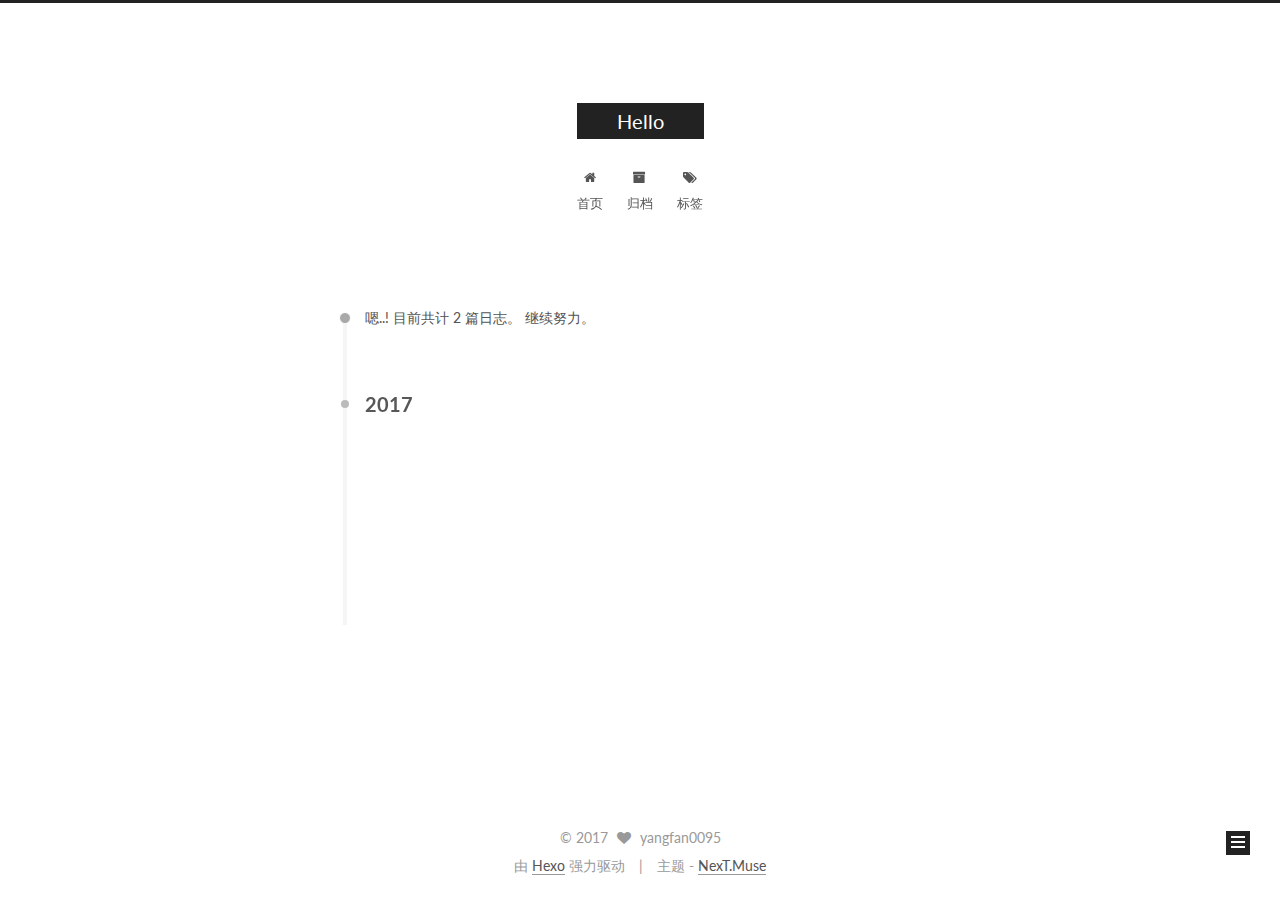
==== commit d9690baa: "Site updated: 2017-06-29 15:52:18" ====
--- a/archives/index.html
+++ b/archives/index.html
@@ -274,7 +274,7 @@
 
       <h2 class="post-title">
         
-            <a class="post-title-link" href="/2017/06/20/this/" itemprop="url">
+            <a class="post-title-link" href="/2017/06/20/JS设计模式摘录（一）/" itemprop="url">
               
                 <span itemprop="name">this</span>
               
--- a/css/main.css
+++ b/css/main.css
@@ -1677,7 +1677,7 @@
   width: 4px;
   height: 4px;
   border-radius: 50%;
-  background: #ffadff;
+  background: #a6ff66;
 }
 .links-of-blogroll {
   font-size: 13px;
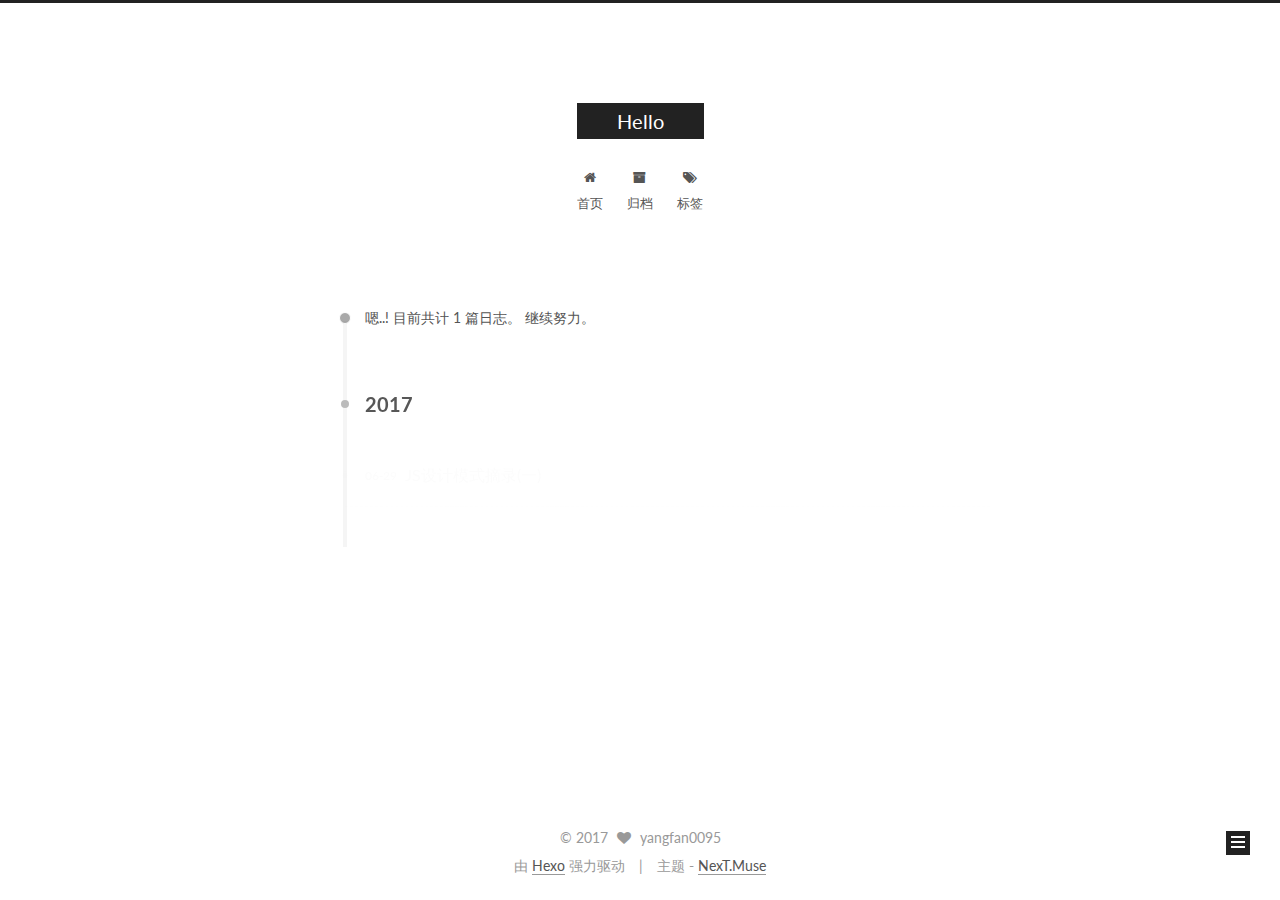
==== commit c944e9d8: "Site updated: 2017-06-29 16:09:35" ====
--- a/archives/index.html
+++ b/archives/index.html
@@ -250,7 +250,7 @@
       
         
       
-      嗯..! 目前共计 2 篇日志。 继续努力。
+      嗯..! 目前共计 1 篇日志。 继续努力。
     </span>
 
     
@@ -274,9 +274,9 @@
 
       <h2 class="post-title">
         
-            <a class="post-title-link" href="/2017/06/20/JS设计模式摘录（一）/" itemprop="url">
+            <a class="post-title-link" href="/2017/06/29/JS设计模式摘录-一/" itemprop="url">
               
-                <span itemprop="name">this</span>
+                <span itemprop="name">JS设计模式摘录(一)</span>
               
             </a>
         
@@ -284,46 +284,9 @@
 
       <div class="post-meta">
         <time class="post-time" itemprop="dateCreated"
-              datetime="2017-06-20T11:34:22+08:00"
-              content="2017-06-20" >
-          06-20
-        </time>
-      </div>
-
-    </header>
-  </article>
-
-
-
-    
-
-      
-      
-      
-
-      
-      
-
-      
-
-  <article class="post post-type-normal" itemscope itemtype="http://schema.org/Article">
-    <header class="post-header">
-
-      <h2 class="post-title">
-        
-            <a class="post-title-link" href="/2017/06/20/hello-world/" itemprop="url">
-              
-                <span itemprop="name">Hello World</span>
-              
-            </a>
-        
-      </h2>
-
-      <div class="post-meta">
-        <time class="post-time" itemprop="dateCreated"
-              datetime="2017-06-20T11:29:02+08:00"
-              content="2017-06-20" >
-          06-20
+              datetime="2017-06-29T15:57:41+08:00"
+              content="2017-06-29" >
+          06-29
         </time>
       </div>
 
@@ -380,7 +343,7 @@
           
             <div class="site-state-item site-state-posts">
               <a href="/archives/">
-                <span class="site-state-item-count">2</span>
+                <span class="site-state-item-count">1</span>
                 <span class="site-state-item-name">日志</span>
               </a>
             </div>
--- a/css/main.css
+++ b/css/main.css
@@ -1677,7 +1677,7 @@
   width: 4px;
   height: 4px;
   border-radius: 50%;
-  background: #a6ff66;
+  background: #5c58b6;
 }
 .links-of-blogroll {
   font-size: 13px;
